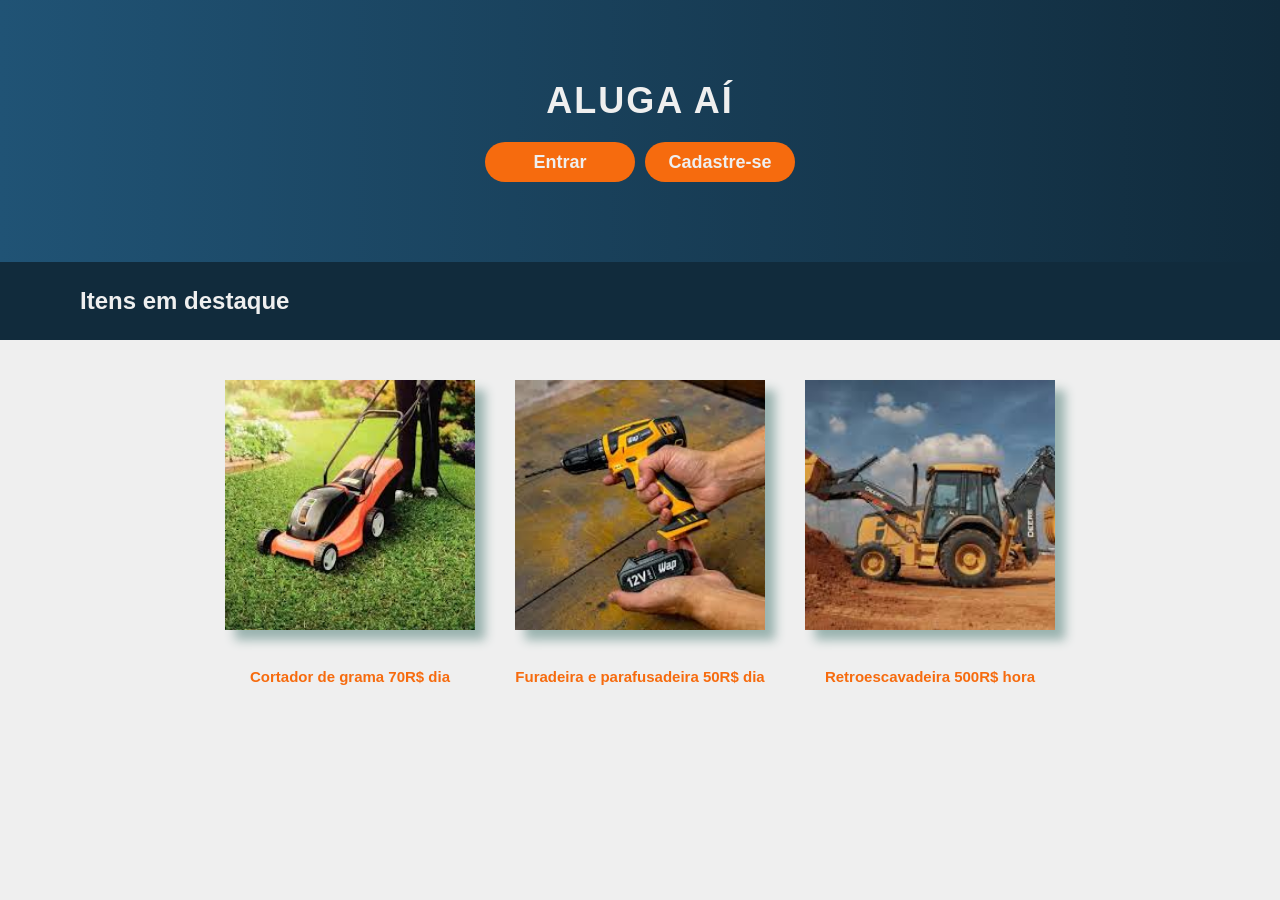
==== index.html @ ff9133ec "Add files via upload" ====
<!DOCTYPE html>
<html lang="pt-br">
<head>
    <meta charset="UTF-8">
    <meta name="viewport" content="width=device-width, initial-scale=1.0">
    <link rel="stylesheet" href="style.css">
    <title>Aluga aí</title>
</head>
<body class="bodyindex">
    <!-- cabeçalho da tela inicial -->
    <header class="cabecalho">
        <h1>Aluga Aí</h1>
        <ul class="menu">
            <li><a href="TelaLogin.html"><button>Entrar</button></a></li>
            <li><a href="TelaCadastro.html"><button>Cadastre-se</button></a></li>
        </ul>
    </header>
    
    <!-- menu de produtos da tela inicial -->
    <h2>Itens em destaque</h2>
    
    <!-- lista de produtos -->
    <ul class="menu_itens">
        <li><img src="[data-uri]" alt="cortador de grama"><br><a href=" ">Cortador de grama 70R$ dia</a></li>
        <li><img src="[data-uri]" alt="cortador de grama"><br><a href="  ">Furadeira e parafusadeira 50R$ dia</a></li>
        <li><img src="[data-uri]" alt="retroescavadeira"><br><a href="  ">Retroescavadeira 500R$ hora</a></li>
    </ul>
</body>
</html>
---- style.css ----
/* Reset e Base */

* {
    box-sizing: border-box;
}

body {
    margin: 0;
    padding: 0;
    font-family: Arial, sans-serif;
    overflow-x: hidden;
    background-color: rgb(239, 239, 239);
}


/* Cabeçalho */

header,
.cabecalho {
    background: linear-gradient(
        90deg,
        rgb(32, 83, 117),
        rgb(17, 43, 60)
    );
    color: rgb(239, 239, 239);
    display: flex;
    flex-direction: column;
    justify-content: center;
    align-items: center;
    text-align: center;
    padding: 50px 20px;
}

h1 {
    margin: 0;
    font-size: 36px;
    letter-spacing: 2px;
    text-transform: uppercase;
}


/* Tela Inicial */

.bodyindex {
    margin: 0;
    font-family: Arial, sans-serif;
}

.cabecalho {
    padding: 80px 0;
}


/* Menu Principal */

.menu {
    display: flex;
    justify-content: center;
    align-items: center;
    list-style: none;
    gap: 10px;
    padding: 0;
    margin: 20px 0 0 0;
}


/* Botões do Menu */

.menu button {
    width: 150px;
    height: 40px;
    background: rgb(246, 107, 14);
    color: rgb(239, 239, 239);
    border: none;
    border-radius: 50px;
    font-family: Arial, sans-serif;
    font-size: 18px;
    font-weight: bold;
    transition: 0.3s;
    cursor: pointer;
}

.menu button:hover {
    transform: scale(1.08);
    background: rgb(220, 90, 0);
}


/* Títulos das Seções */

h2 {
    background-color: rgb(17, 43, 60);
    color: rgb(239, 239, 239);
    padding: 25px 80px;
    margin: 0;
}


/* Lista de Produtos */

.menu_itens {
    background-color: rgb(239, 239, 239);
    display: flex;
    flex-wrap: wrap;
    justify-content: center;
    align-items: center;
    padding: 40px;
    gap: 40px;
    list-style: none;
    margin: 0;
}


/* Imagens dos Produtos */

.menu_itens img {
    width: 250px;
    height: 250px;
    object-fit: cover;
    box-shadow: 10px 10px 10px rgb(154, 179, 175);
}


/* Links dos Produtos */

.menu_itens a {
    color: rgb(246, 107, 14);
    text-align: center;
    font-weight: bold;
    text-decoration: none;
    font-size: 15px;
}

.menu_itens a:hover {
    text-decoration: underline;
}


/* Cards dos Produtos */

.menu_itens li {
    display: flex;
    flex-direction: column;
    align-items: center;
    gap: 10px;
}


/* Seção dos Formulários */

section {
    display: flex;
    flex-direction: column;
    align-items: center;
    padding: 50px 20px 30px;
}


/* Caixa do Formulário */

section form,
.form-container {
    background-color: #ffffff;
    border-radius: 12px;
    box-shadow: 0 6px 24px rgba(17, 43, 60, 0.15);
    padding: 40px 50px;
    width: 100%;
    max-width: 480px;
    margin-top: 10px;
}


/* Título Interno do Formulário */

section h2 {
    background-color: transparent;
    color: rgb(17, 43, 60);
    padding: 0 0 20px 0;
    margin: 0 0 20px 0;
    font-size: 22px;
    text-align: center;
    border-bottom: 2px solid rgb(246, 107, 14);
    width: 100%;
    max-width: 480px;
}


/* Labels */

form label {
    display: block;
    margin-bottom: 5px;
    font-weight: bold;
    color: rgb(17, 43, 60);
    font-size: 14px;
}


/* Checkbox */

form input[type="checkbox"] {
    width: auto;
    margin-right: 8px;
    accent-color: rgb(32, 83, 117);
    cursor: pointer;
}

label[for="manter_conectado"] {
    display: inline;
    font-weight: normal;
}


/* Inputs */

form input[type="text"],
form input[type="email"],
form input[type="password"],
form input[type="tel"] {
    width: 100%;
    padding: 12px 14px;
    margin-bottom: 20px;
    border: 1.5px solid #ccc;
    border-radius: 8px;
    font-size: 15px;
    font-family: Arial, sans-serif;
    color: rgb(17, 43, 60);
    transition: border-color 0.25s, box-shadow 0.25s;
    background-color: #f9f9f9;
}


/* Focus dos Inputs */

form input[type="text"]:focus,
form input[type="email"]:focus,
form input[type="password"]:focus,
form input[type="tel"]:focus {
    outline: none;
    border-color: rgb(32, 83, 117);
    box-shadow: 0 0 0 3px rgba(32, 83, 117, 0.15);
    background-color: #fff;
}


/* Campo de Verificação */

form input[maxlength="6"] {
    width: 100%;
    padding: 18px;
    font-size: 28px;
    letter-spacing: 14px;
    text-align: center;
    border: 2px solid rgb(32, 83, 117);
    border-radius: 10px;
    background-color: #f9f9f9;
    color: rgb(17, 43, 60);
    font-weight: bold;
    margin-bottom: 25px;
    transition: box-shadow 0.25s;
}

form input[maxlength="6"]:focus {
    outline: none;
    box-shadow: 0 0 0 3px rgba(32, 83, 117, 0.2);
    background-color: #fff;
}


/* Botões dos Formulários */

form button[type="submit"],
form button:not([type]) {
    width: 100%;
    height: 48px;
    background: rgb(246, 107, 14);
    color: rgb(239, 239, 239);
    border: none;
    border-radius: 50px;
    font-family: Arial, sans-serif;
    font-size: 17px;
    font-weight: bold;
    cursor: pointer;
    transition: background 0.3s, transform 0.2s;
    margin-top: 8px;
    letter-spacing: 0.5px;
}

form button[type="submit"]:hover,
form button:not([type]):hover {
    background: rgb(220, 90, 0);
    transform: scale(1.03);
}


/* Botão Voltar */

body > a,
body > br + a {
    display: flex;
    justify-content: center;
    margin: 20px 0 40px;
    text-decoration: none;
}

body > a button,
body > br + a button {
    background: transparent;
    color: rgb(32, 83, 117);
    border: 2px solid rgb(32, 83, 117);
    border-radius: 50px;
    padding: 10px 30px;
    font-family: Arial, sans-serif;
    font-size: 15px;
    font-weight: bold;
    cursor: pointer;
    transition: background 0.3s, color 0.3s, transform 0.2s;
}

body > a button:hover,
body > br + a button:hover {
    background: rgb(32, 83, 117);
    color: white;
    transform: scale(1.05);
}


/* Responsividade */

@media (max-width: 768px) {

    /* Cabeçalho */

    header,
    .cabecalho {
        padding: 50px 20px;
    }

    h1 {
        font-size: 26px;
    }

    /* Menu */

    .menu {
        flex-direction: column;
    }

    .menu button {
        width: 200px;
    }

    /* Títulos */

    h2 {
        padding: 20px;
        text-align: center;
    }

    /* Imagens */

    .menu_itens img {
        width: 200px;
        height: 200px;
    }

    /* Formulários */

    section form,
    .form-container {
        padding: 30px 25px;
    }

    form input[maxlength="6"] {
        font-size: 22px;
        letter-spacing: 10px;
    }
}


/* Responsividade Mobile */

@media (max-width: 400px) {

    section form,
    .form-container {
        padding: 25px 18px;
    }

}
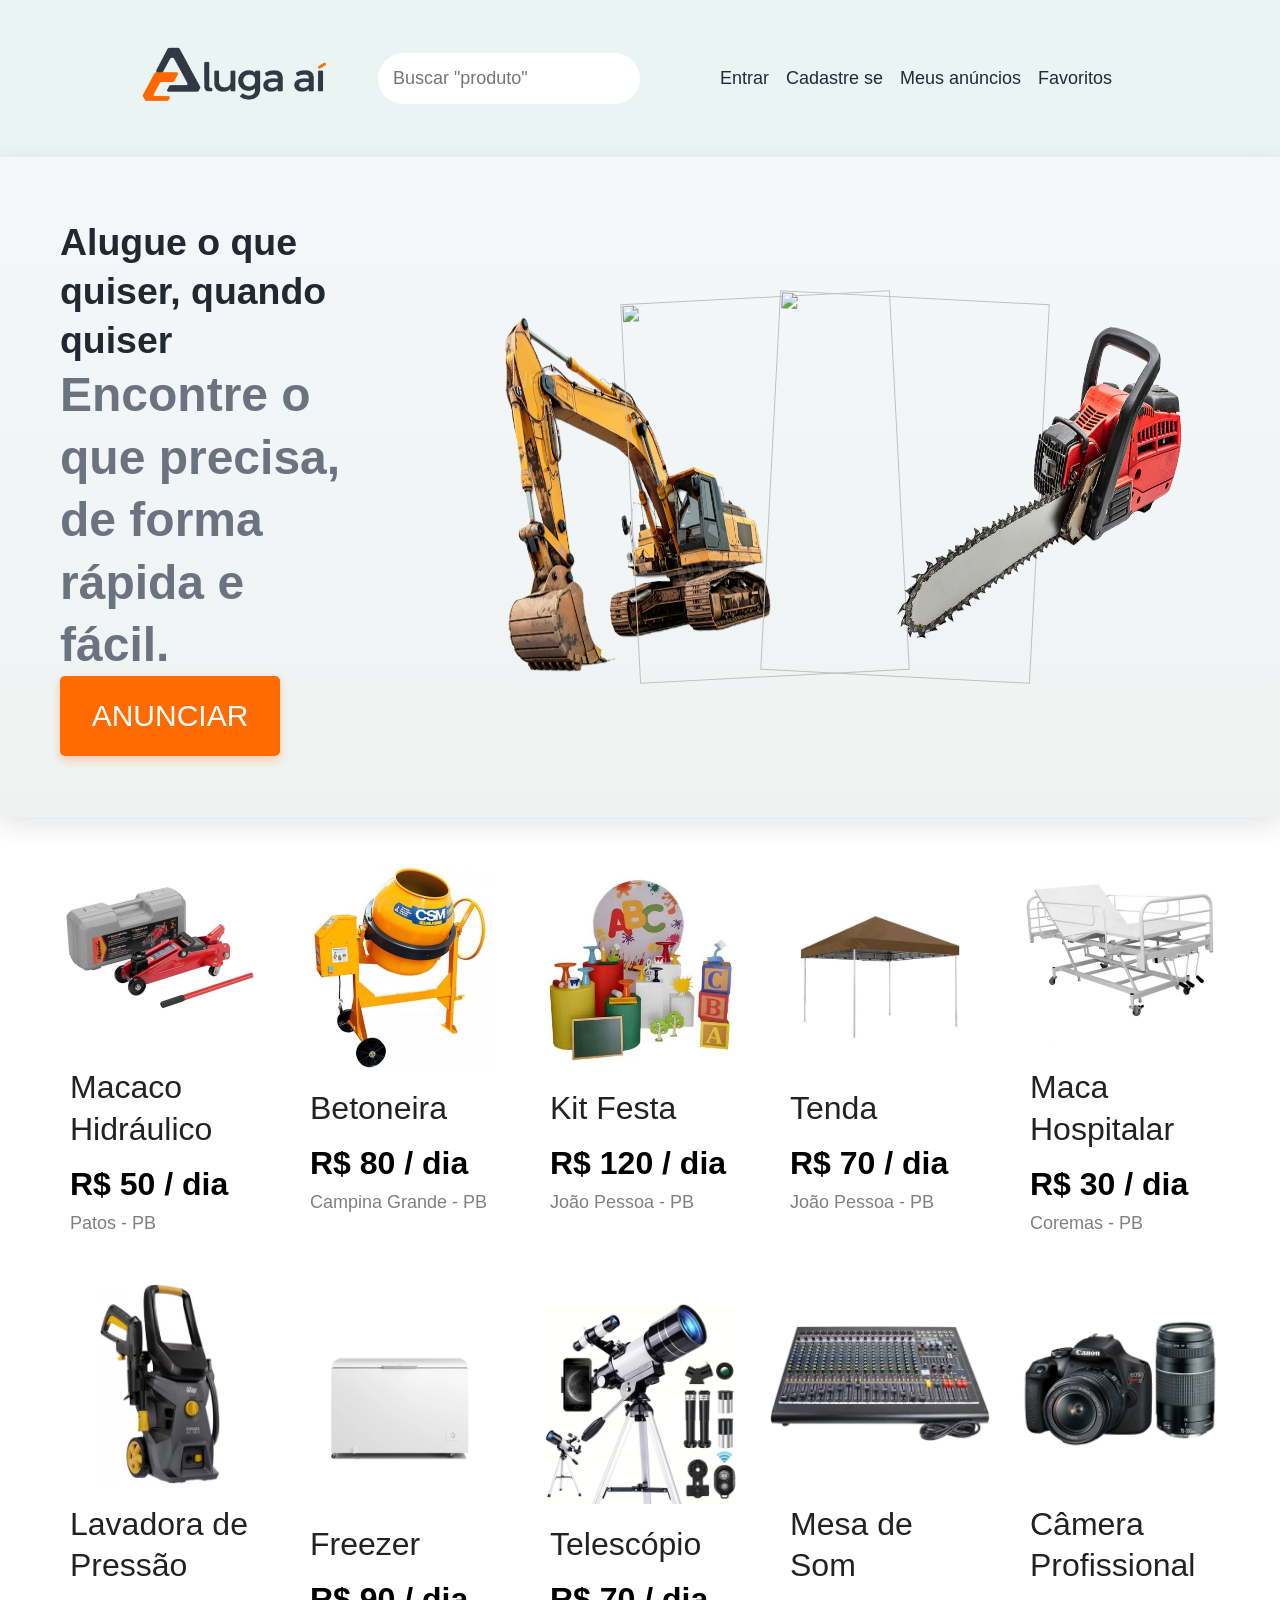
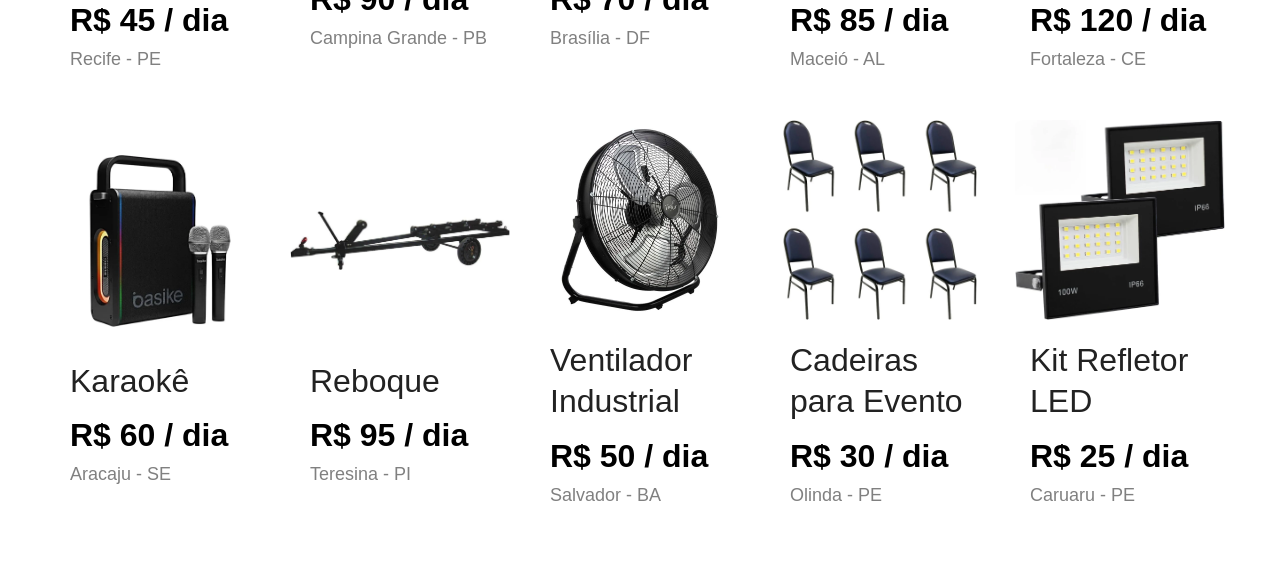
==== commit c40e609b: "Add files via upload" ====
--- a/index.html
+++ b/index.html
@@ -1,29 +1,297 @@
-<!DOCTYPE html>
-<html lang="pt-br">
-<head>
-    <meta charset="UTF-8">
-    <meta name="viewport" content="width=device-width, initial-scale=1.0">
-    <link rel="stylesheet" href="style.css">
-    <title>Aluga aí</title>
-</head>
-<body class="bodyindex">
-    <!-- cabeçalho da tela inicial -->
-    <header class="cabecalho">
-        <h1>Aluga Aí</h1>
-        <ul class="menu">
-            <li><a href="TelaLogin.html"><button>Entrar</button></a></li>
-            <li><a href="TelaCadastro.html"><button>Cadastre-se</button></a></li>
-        </ul>
-    </header>
-    
-    <!-- menu de produtos da tela inicial -->
-    <h2>Itens em destaque</h2>
-    
-    <!-- lista de produtos -->
-    <ul class="menu_itens">
-        <li><img src="[data-uri]" alt="cortador de grama"><br><a href=" ">Cortador de grama 70R$ dia</a></li>
-        <li><img src="[data-uri]" alt="cortador de grama"><br><a href="  ">Furadeira e parafusadeira 50R$ dia</a></li>
-        <li><img src="[data-uri]" alt="retroescavadeira"><br><a href="  ">Retroescavadeira 500R$ hora</a></li>
-    </ul>
-</body>
+<!DOCTYPE html>
+<html lang="en">
+<head>
+    <meta charset="UTF-8">
+    <meta name="viewport" content="width=device-width, initial-scale=1.0">
+    <link rel="stylesheet" href="css/indexstyle.css">
+    <link rel="stylesheet" href="css/reset.css">
+    <link rel="icon" href="imagens/iconAlugaai.png">
+    <script src="https://kit.fontawesome.com/335a304b0d.js" crossorigin="anonymous"></script>
+    <title>Aluga aí</title>
+</head>
+<body>
+
+    <header class="navbar">
+        <a href="index.html"><img src="imagens/logoAlugaai.png" alt="logoalugaai" class="imglogoindex"></a> 
+
+        <div class="input-container">
+            <input id="Buscar" placeholder='Buscar "produto"'>
+            
+            <button class="input-buscar" id="Buscar">
+                <i class="fa-solid fa-magnifying-glass fa-flip-horizontal"></i>
+            </button>
+        </div>
+        
+        <ul class="listaCabecalho">
+            <li><i class="fa-solid fa-user"></i><a href="TelaLogin.html" >Entrar</a></li>
+            <li><i class="fa-solid fa-right-to-bracket"></i><a href="TelaCadastro.html" >Cadastre se</a></li>
+            <li><i class="fa-solid fa-basket-shopping"></i><a href="AvisoLogin.html" >Meus anúncios</a></li>
+            <li><i class="fa-solid fa-heart"></i><a href="AvisoLogin.html" >Favoritos</a></li>
+        </ul>
+    </header>
+<main>
+    <section class="anuncio">
+        <article class="lado-esquerdo">
+            <h1>Alugue o que quiser, quando quiser</h1>
+            <h2>Encontre o que precisa, de forma rápida e fácil.</h2>
+            <button class="btn-anunciar"><a href="AvisoLogin.html">ANUNCIAR</a></button>
+        </article>
+
+        <article class="lado-direito">
+            <div class="carrossel-imgs">
+
+                <img src="imagens/retroescavadeira.png" class="card card1">
+                <img src="imagens/furadeira.png" class="card card2">
+                <img src="imagens/bicicleta.png" class="card card3">
+                <img src="imagens/motoserra.png" class="card card4">
+
+            </div>
+        </article>
+    </section>
+
+<section class="sessao-produtos">
+
+<a href="AvisoLogin.html">
+    <div class="conteudop produto1">
+        <div class="imagem-produto">
+            <img src="imagens/macaco_hidraulico.jpeg" alt="Macaco Hidráulico">
+
+        </div>
+
+        <div class="info-produto">
+            <h1>Macaco Hidráulico</h1>
+            <h2>R$ 50 / dia</h2>
+            <p>Patos - PB</p>
+        </div>
+    </div>
+</a>
+<a href="AvisoLogin.html">
+    <div class="conteudop produto2">
+
+        <div class="imagem-produto">
+            <img src="imagens/betoneira.jpeg" alt="Betoneira">
+
+
+        </div>
+
+        <div class="info-produto">
+            <h1>Betoneira</h1>
+            <h2>R$ 80 / dia</h2>
+            <p>Campina Grande - PB</p>
+        </div>
+
+    </div>
+</a>
+<a href="AvisoLogin.html">
+    <div class="conteudop produto3">
+
+        <div class="imagem-produto">
+            <img src="imagens/kit festa.jpeg" alt="Kit de Festa">
+
+        </div>
+
+        <div class="info-produto">
+            <h1>Kit Festa</h1>
+            <h2>R$ 120 / dia</h2>
+            <p>João Pessoa - PB</p>
+        </div>
+
+    </div>
+</a>
+<a href="AvisoLogin.html">
+    <div class="conteudop produto4">
+
+        <div class="imagem-produto">
+            <img src="imagens/tenda.jpeg" alt="Tenda">
+
+
+        </div>
+
+        <div class="info-produto">
+            <h1>Tenda</h1>
+            <h2>R$ 70 / dia</h2>
+            <p>João Pessoa - PB</p>
+        </div>
+
+    </div>
+</a>
+<a href="AvisoLogin.html">
+    <div class="conteudop produto5">
+
+        <div class="imagem-produto">
+            <img src="imagens/maca_hospitalar.jpeg" alt="Maca Hospitalar">
+
+        </div>
+
+        <div class="info-produto">
+            <h1>Maca Hospitalar</h1>
+            <h2>R$ 30 / dia</h2>
+            <p>Coremas - PB</p>
+        </div>
+
+    </div>
+</a>
+<a href="AvisoLogin.html">
+    <div class="conteudop produto19">
+        <div class="imagem-produto">
+            <img src="imagens/lavadora_pressao.webp" alt="Lavadora de Pressão">
+
+        </div>
+
+        <div class="info-produto">
+            <h1>Lavadora de Pressão</h1>
+            <h2>R$ 45 / dia</h2>
+            <p>Recife - PE</p>
+        </div>
+
+    </div>
+</a>
+<a href="AvisoLogin.html">
+    <div class="conteudop produto20">
+
+        <div class="imagem-produto">
+            <img src="imagens/freezer.jpg" alt="Freezer">
+
+        </div>
+
+        <div class="info-produto">
+            <h1>Freezer</h1>
+            <h2>R$ 90 / dia</h2>
+            <p>Campina Grande - PB</p>
+        </div>
+
+    </div>
+</a>
+<a href="AvisoLogin.html">
+    <div class="conteudop produto21">
+
+        <div class="imagem-produto">
+            <img src="imagens/telescopio.webp" alt="Telescópio">
+
+
+        </div>
+
+        <div class="info-produto">
+            <h1>Telescópio</h1>
+            <h2>R$ 70 / dia</h2>
+            <p>Brasília - DF</p>
+        </div>
+
+    </div>
+</a>
+<a href="AvisoLogin.html">
+    <div class="conteudop produto22">
+
+        <div class="imagem-produto">
+            <img src="imagens/mesa_som.webp" alt="Mesa de Som">
+
+
+        </div>
+
+        <div class="info-produto">
+            <h1>Mesa de Som</h1>
+            <h2>R$ 85 / dia</h2>
+            <p>Maceió - AL</p>
+        </div>
+
+    </div>
+</a>
+<a href="AvisoLogin.html">
+    <div class="conteudop produto23">
+
+        <div class="imagem-produto">
+            <img src="imagens/camera_profissional.webp" alt="Câmera Profissional">
+
+        </div>
+
+        <div class="info-produto">
+            <h1>Câmera Profissional</h1>
+            <h2>R$ 120 / dia</h2>
+            <p>Fortaleza - CE</p>
+        </div>
+
+    </div>
+</a>
+<a href="AvisoLogin.html">
+    <div class="conteudop produto24">
+
+        <div class="imagem-produto">
+            <img src="imagens/karaoke.webp" alt="Karaokê">
+
+        </div>
+
+        <div class="info-produto">
+            <h1>Karaokê</h1>
+            <h2>R$ 60 / dia</h2>
+            <p>Aracaju - SE</p>
+        </div>
+
+    </div>
+</a>
+<a href="AvisoLogin.html">
+    <div class="conteudop produto25">
+
+        <div class="imagem-produto">
+            <img src="imagens/reboque.webp" alt="Reboque">
+
+        </div>
+
+        <div class="info-produto">
+            <h1>Reboque</h1>
+            <h2>R$ 95 / dia</h2>
+            <p>Teresina - PI</p>
+        </div>
+
+    </div>
+</a>
+<a href="AvisoLogin.html">
+    <div class="conteudop produto26">
+
+        <div class="imagem-produto">
+            <img src="imagens/ventilador_industrial.webp" alt="Ventilador Industrial">
+
+
+        </div>
+
+        <div class="info-produto">
+            <h1>Ventilador Industrial</h1>
+            <h2>R$ 50 / dia</h2>
+            <p>Salvador - BA</p>
+        </div>
+    </div>
+</a>
+<a href="AvisoLogin.html">
+    <div class="conteudop produto27">
+
+        <div class="imagem-produto">
+            <img src="imagens/cadeira_evento.webp" alt="Cadeiras para Evento">
+
+
+        </div>
+
+        <div class="info-produto">
+            <h1>Cadeiras para Evento</h1>
+            <h2>R$ 30 / dia</h2>
+            <p>Olinda - PE</p>
+        </div>
+    </div>
+</a>
+<a href="AvisoLogin.html">
+    <div class="conteudop produto28">
+        <div class="imagem-produto">
+            <img src="imagens/refletor_led.webp" alt="Refletor LED">
+
+        </div>
+
+        <div class="info-produto">
+            <h1>Kit Refletor LED</h1>
+            <h2>R$ 25 / dia</h2>
+            <p>Caruaru - PE</p>
+        </div>
+    </div>
+</section>
+</a>
+</main>
+
+</body>
 </html>
--- a/css/indexstyle.css
+++ b/css/indexstyle.css
@@ -0,0 +1,266 @@
+
+.navbar{
+    width: 100%;
+    justify-content: center;
+    align-items: center;
+    gap: 30px;
+    display: flex;
+    color: #1F2B3D;
+    background-color: #EAF4F2;
+    z-index: 1000;
+    box-shadow: 0 8px 24px rgba(31, 43, 61, 0.12);
+
+}
+
+.navbar li:hover {
+    color: #FF6B00;
+}
+
+.input-container {
+    transition: border 0.3s ease;
+    width: auto;
+    background: white;
+    border-radius: 60px;
+    display: flex;
+    align-items: center;
+    justify-content: space-between;
+    padding: 15px;
+    box-sizing: border-box;
+    border: none;
+}
+
+.input-container input {
+    border: none;
+    outline: none;
+    background: none;
+    width: auto;
+    height: auto;
+    font-size: 18px;
+    color: #1F2B3D;
+    font-family: Arial, sans-serif;
+}
+
+.input-buscar {
+    color: #FF6B00;
+    border: none;
+    background: transparent;
+    cursor: pointer;
+    align-items: center;
+    justify-content: center;
+}
+
+.input-container:hover {
+    border: 3px solid #e55f00;
+}
+
+.listaCabecalho{
+    padding: 50px;
+    font-size: 18px;
+    align-items: center;
+    gap: 17px;
+    display: flex;
+}
+
+.listaCabecalho li:hover{
+    transform: translateY(-3px);
+    transition: 0.3s;
+    font-weight: bold;
+}
+
+.imglogoindex{
+    width: 230px;
+}
+
+@media (max-width: 900px) {
+    .navbar{
+        flex-wrap: wrap;
+    }
+}
+
+.anuncio{
+    display: flex;
+    justify-content: center;
+    align-items: center;
+    box-shadow: 0 8px 24px rgba(31, 43, 61, 0.12);
+    gap: 20px;
+    background:
+    linear-gradient(180deg,#F5F7FA 0%,#EEF3F2 100%);
+}
+
+.lado-esquerdo{
+    color: #222831;
+    display:inline;
+    padding: auto;
+    margin: 60px;
+    font-size: 32px;
+    align-content: center;
+    font-weight: 500;
+    line-height: 1.3;
+}
+
+.lado-esquerdo h2{
+    color: #6B7280;
+}
+.btn-anunciar{
+    height: 80px;
+    width: 220px;
+    background-color: #FF6B00;
+    color: white;
+    border: none;
+    padding: 10px 20px;
+    border-radius: 5px;
+    cursor: pointer;
+    font-size: 30px;
+    box-shadow: 0 4px 10px rgba(255, 107, 0, 0.3);
+}
+
+.lado-direito{
+    justify-content: center;
+}
+.carrossel-imgs{
+    position: relative;
+    width: 850px;
+    height: 500px;
+    margin: 80px auto;
+    display: flex;
+    align-items: center;
+    justify-content: center;
+}
+
+
+.card{
+    position: absolute;
+    width: 270px;
+    height: 380px;
+    border-radius: 30px;
+    cursor: pointer;
+    transition: 0.45s ease;
+    background: transparent;
+    border: none;
+    overflow: visible;
+    box-shadow: none;
+}
+
+
+.card img{
+    width: 100%;
+    height: 100%;
+    object-fit: contain;
+    filter: drop-shadow(0 20px 30px rgba(31, 43, 61, 0.15));
+    transition: 0.45s ease;
+}
+
+
+.card1{
+    left: 60px;
+    z-index: 1;
+    transform: rotate(-8deg);
+}
+
+.card2{
+    left: 200px;
+    z-index: 2;
+    transform: rotate(-3deg);
+}
+
+.card3{
+    left: 340px;
+    z-index: 3;
+    transform: rotate(3deg);
+}
+
+.card4{
+    left: 480px;
+    z-index: 4;
+    transform: rotate(8deg);
+}
+
+.card:hover{
+    transform:
+    translateY(-25px)
+    scale(1.04)
+    rotate(0deg);
+    filter: drop-shadow(0 35px 45px rgba(31, 43, 61, 0.22));
+}
+
+.carrossel-imgs:hover .card:not(:hover){
+    filter: brightness(0.85);
+
+    transform: scale(0.97);
+
+    opacity: 0.9;
+}
+
+.anuncio{
+    border-bottom: #1F2B3D;
+}
+
+@media(max-width: 900px){
+.anuncio{
+    flex-wrap: wrap;
+}
+
+}
+
+.sessao-produtos{
+    display: flex;
+    gap: 20px;
+    flex-wrap: wrap;
+    padding: 30px;
+    justify-content: center;
+    align-items: center;
+}
+
+.conteudop{
+    width: 220px;
+    border-radius: 25px;
+    font-family: Arial, sans-serif;
+    padding-bottom: 10px;
+}
+.conteudop:hover{
+    transform: translateY(-8px);
+    box-shadow: 0 8px 24px rgba(31, 43, 61, 0.12);
+}
+
+
+.imagem-produto{
+    border-radius: 15px;
+    width: 100%;
+    height: 200px;
+    display: flex;
+    align-items: center;
+    justify-content: center;
+    overflow: hidden;
+    background: white;
+}
+
+.imagem-produto img{
+    max-width: 100%;
+    max-height: 100%;
+    object-fit: contain;
+    display: block;
+}
+
+.info-produto{
+    padding: 20px;
+}
+
+.info-produto h1{
+    font-size: 32px;
+    line-height: 1.3;
+    color: #222;
+    margin-bottom: 15px;
+    font-weight: 500;
+}
+
+.info-produto h2{
+    font-size: 32px;
+
+    margin-bottom: 10px;
+}
+
+.info-produto p{
+    font-size: 18px;
+
+    color: gray;
+}
